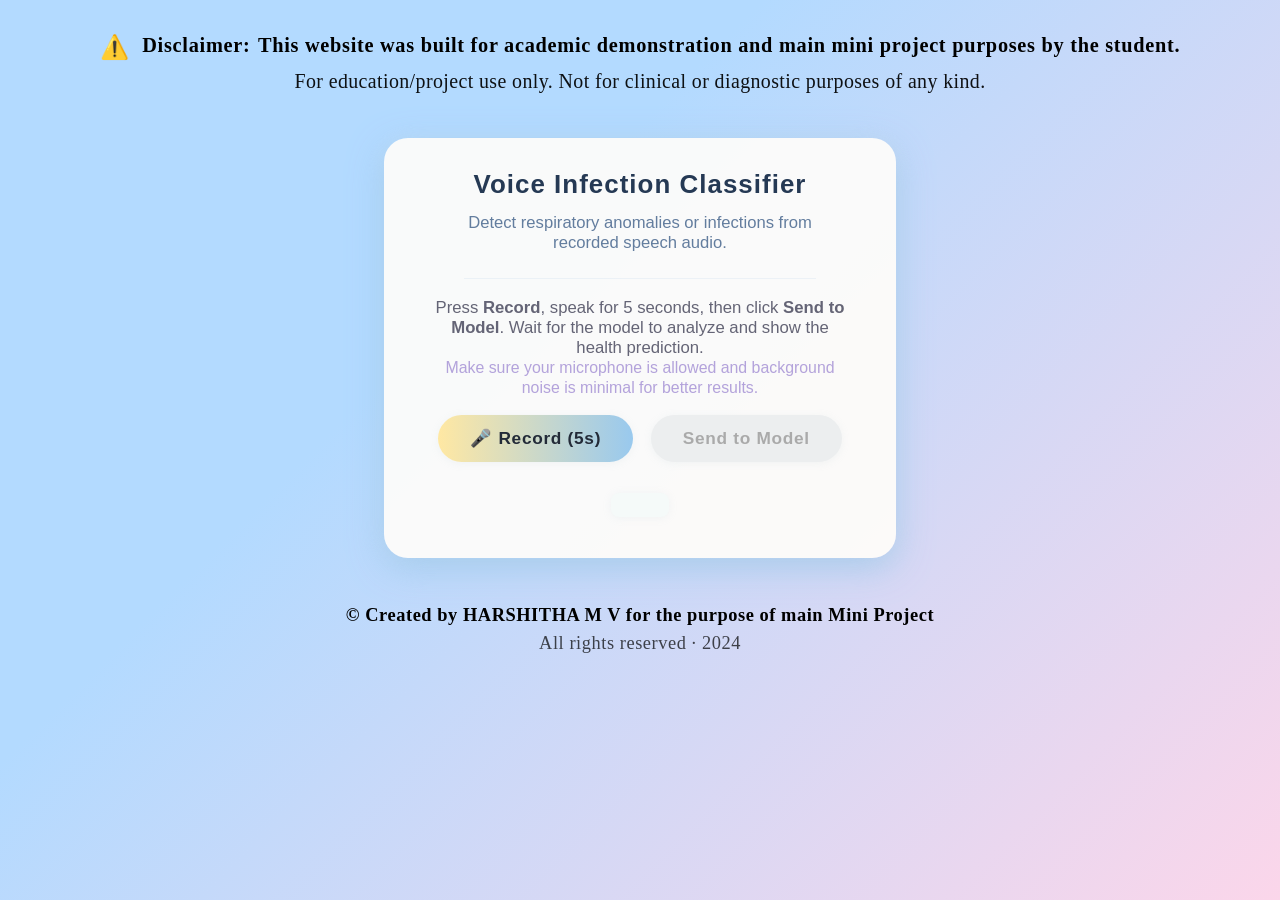
==== docs/index.html @ f56d1071 "Add frontend files for GitHub Pages" ====
<!DOCTYPE html>
<html lang="en">
<head>
  <meta charset="UTF-8">
  <title>Voice Infection Classifier</title>
  <meta name="viewport" content="width=device-width, initial-scale=1.0">
  <style>
    body {
      font-family: 'Segoe UI', Arial, sans-serif;
      background: linear-gradient(135deg, #b3daff 35%, #fbd6ea 100%);
      margin: 0;
      color: #232b38;
      min-height: 100vh;
      display: flex;
      flex-direction: column;
      min-height: 100vh;
    }
    .disclaimer-float {
      width: 100vw;
      text-align: center;
      font-family: 'Times New Roman', Times, serif;
      font-size: 1.27em;
      color: #000;
      font-weight: bold;
      background: transparent;
      margin-top: 0;
      margin-bottom: 0;
      padding: 32px 0 7px 0;
      letter-spacing: 0.035em;
      box-shadow: none;
      line-height: 1.32em;
    }
    .disclaimer-float .icon {
      font-size: 1.15em;
      margin-right: 7px;
      vertical-align: -2.5px;
      color: #ffb300;
      user-select: none;
    }
    .disclaimer-float strong {
      font-family: 'Times New Roman', Times, serif;
      font-weight: bold;
      color: #000;
      margin-right: 2px;
    }
    .disclaimer-detail-float {
      font-family: 'Times New Roman', Times, serif;
      color: #000;
      font-size: 0.98em;
      margin-top: 8px;
      letter-spacing: 0.02em;
      opacity: 0.92;
      font-weight: normal;
    }
    .main-container {
      background: #fffdfaeb;
      margin: 36px auto 0 auto;
      width: 94vw;
      max-width: 410px;
      border-radius: 24px;
      box-shadow: 0 9px 34px #95c5e8bc, 0 2px 20px #e8e6ed55;
      padding: 32px 4vw 28px 4vw;
      min-height: 285px;
      text-align: center;
      display: flex;
      flex-direction: column;
      align-items: center;
      transition: box-shadow 0.2s;
    }
    h1 {
      font-size: 1.62em;
      margin-bottom: 13px;
      margin-top: 0;
      letter-spacing: 1.03px;
      font-weight: bold;
      color: #253954;
    }
    .subtitle {
      font-size: 1.04em;
      color: #537095;
      opacity: 0.9;
      margin-bottom: 16px;
      margin-top: 1px;
      font-family: 'Segoe UI', Arial, sans-serif;
    }
    .divider {
      width: 86%;
      border: none;
      border-top: 1.3px solid #e4ecf4;
      margin: 9px auto 19px auto;
      opacity: 0.63;
    }
    .info-text {
      color: #4b4b5f;
      font-size: 1.046em;
      margin-bottom: 17px;
      opacity: 0.85;
      font-family: 'Segoe UI', Arial, sans-serif;
    }
    .button-row {
      display: flex;
      justify-content: center;
      gap: 1.1em;
      margin-bottom: 0;
      flex-wrap: wrap;
    }
    button {
      background: linear-gradient(90deg, #ffe8a3 0%, #99c9ee 100%);
      color: #232b38;
      font-weight: bold;
      padding: 13px 32px;
      border: none;
      border-radius: 24px;
      box-shadow: 0 1.5px 8px #a7bfc61f;
      font-size: 1.08em;
      letter-spacing: 0.7px;
      cursor: pointer;
      transition: background 0.13s, box-shadow 0.15s, transform 0.08s;
      outline: none;
      margin-bottom: 12px;
    }
    button:disabled {
      background: #eceeef;
      color: #aaa;
      cursor: not-allowed;
    }
    button:active {
      transform: translateY(2px) scale(0.97);
    }
    button:hover:enabled {
      background: linear-gradient(90deg, #AFE7FF 0%, #ffe68d 100%);
      box-shadow: 0 6px 20px #f6dfa8a2;
    }
    #result {
      font-size: 1.09em;
      margin-top: 19px;
      font-weight: 500;
      color: #274836;
      border-radius: 8px;
      display: inline-block;
      background: #f5faf9;
      padding: 12px 29px 12px 29px;
      margin-bottom: 13px;
      box-shadow: 0 1px 8px #a8bcd120;
    }
    #loader {
      display: none;
      margin-top: 15px;
      font-size: 1.08em;
      background: #fcfcfff6;
      color: #1799b8;
      font-weight: bold;
      padding: 9px 17px;
      border-radius: 10px;
      border: 1.1px solid #b0e5ff;
      width: fit-content;
      margin-left: auto;
      margin-right: auto;
      box-shadow: 0 4px 13px #b1dff84a;
    }
    audio {
      margin-top: 13px;
      margin-bottom: 9px;
      outline: none;
    }
    .footer-float {
      padding: 17px 0 15px 0;
      background: transparent;
      color: #000;
      font-size: 1.15em;
      font-family: 'Times New Roman', Times, serif;
      font-weight: bold;
      border-top: none;
      text-align: center;
      width: 100vw;
      letter-spacing: 0.03em;
      margin-bottom: 0;
      margin-top: 30px;
      box-shadow: none;
    }
    .footer-float .footer-note {
      color: #000;
      font-size: 1em;
      font-family: 'Times New Roman', Times, serif;
      font-weight: normal;
      margin-top: 7px;
      display: block;
      opacity: .7;
    }
    @media (max-width: 600px) {
      .main-container { padding: 10px 2vw 13px 2vw; min-height: 170px;}
      h1 { font-size: 1em; }
      .button-row { gap: 0.5em; }
      #result { font-size: 0.93em; padding: 7px 2vw; }
      .info-text { font-size: 0.96em; }
      button { font-size: .98em; padding: 9px 2vw; }
      #loader { padding: 7px 11px; }
      .footer-float { font-size: 0.98em; padding: 8px 0 8px 0; }
      .disclaimer-float { font-size: 0.99em; padding: 10px 2vw 3px 2vw;}
    }
  </style>
</head>
<body>
  <div class="disclaimer-float">
    <span class="icon">⚠️</span>
    <strong>Disclaimer:</strong>
    This website was built for academic demonstration and main mini project purposes by the student.
    <div class="disclaimer-detail-float">
      For education/project use only. Not for clinical or diagnostic purposes of any kind.
    </div>
  </div>
  <div class="main-container">
    <h1>Voice Infection Classifier</h1>
    <span class="subtitle">Detect respiratory anomalies or infections from recorded speech audio.</span>
    <hr class="divider">
    <div class="info-text">
      Press <b>Record</b>, speak for 5 seconds, then click <b>Send to Model</b>. Wait for the model to analyze and show the health prediction.<br>
      <span style="font-size:0.95em; color:#967ecf; opacity:0.82;">Make sure your microphone is allowed and background noise is minimal for better results.</span>
    </div>
    <div class="button-row">
      <button id="recordBtn">🎤 Record (5s)</button>
      <button id="sendBtn" disabled>Send to Model</button>
    </div>
    <div id="loader">Predicting...</div>
    <div id="result"></div>
    <audio id="player" controls style="display:none;"></audio>
  </div>
  <footer class="footer-float">
    © Created by HARSHITHA M V for the purpose of main Mini Project
    <span class="footer-note">
      All rights reserved · 2024
    </span>
  </footer>
<script>
let chunks = [];
let mediaRecorder;
let audioBlob;

const recordBtn = document.getElementById('recordBtn');
const sendBtn = document.getElementById('sendBtn');
const resultDiv = document.getElementById('result');
const loader = document.getElementById('loader');
const player = document.getElementById('player');

recordBtn.onclick = async function () {
    resultDiv.textContent = '';
    sendBtn.disabled = true;
    chunks = [];
    try {
      const stream = await navigator.mediaDevices.getUserMedia({ audio: true });
      mediaRecorder = new MediaRecorder(stream);
      mediaRecorder.ondataavailable = e => chunks.push(e.data);
      mediaRecorder.onstop = e => {
          audioBlob = new Blob(chunks, { type: 'audio/wav' });
          player.src = URL.createObjectURL(audioBlob);
          player.style.display = 'block';
          sendBtn.disabled = false;
          stream.getTracks().forEach(track => track.stop());
      };
      mediaRecorder.start();
      recordBtn.disabled = true;
      setTimeout(() => {
          mediaRecorder.stop();
          recordBtn.disabled = false;
      }, 5000);
    } catch (err) {
      resultDiv.textContent = 'Error: Please allow microphone access!';
    }
};

sendBtn.onclick = function () {
    if (!audioBlob) return;
    loader.style.display = 'block';
    resultDiv.textContent = '';
    let formData = new FormData();
    formData.append('file', audioBlob, 'recorded_audio.wav');
    fetch('https://respiratoryanomalies-detection.onrender.com/predict/', { // CHANGE THIS when backend is deployed!
        method: 'POST',
        body: formData
    }).then(res => res.json())
      .then(data => {
        loader.style.display = 'none';
        resultDiv.innerHTML = `<b>Result: ${data.label}</b><br>Probabilities: [Healthy: ${data.probabilities[0].toFixed(2)}, Infected: ${data.probabilities[1].toFixed(2)}]`;
      }).catch(err => {
        loader.style.display = 'none';
        resultDiv.innerText = "Error: " + err;
      });
};
</script>
</body>
</html>
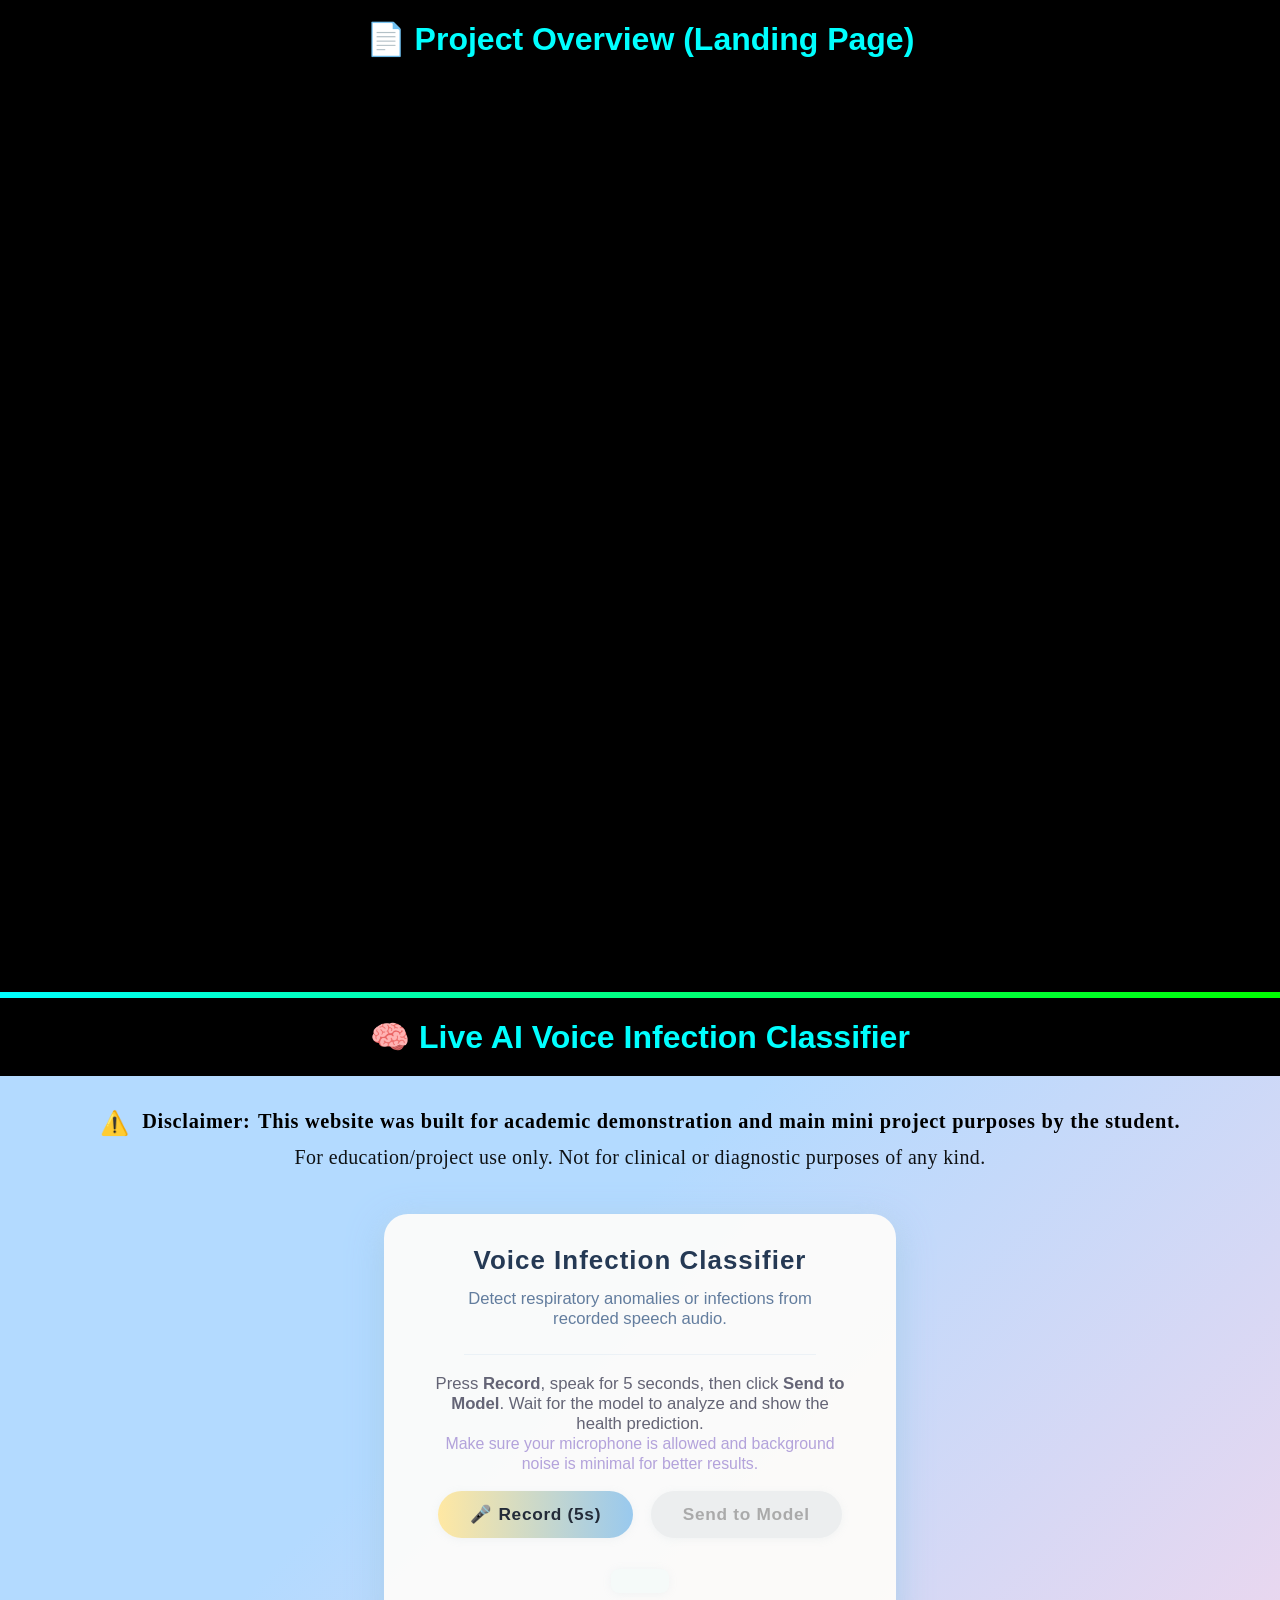
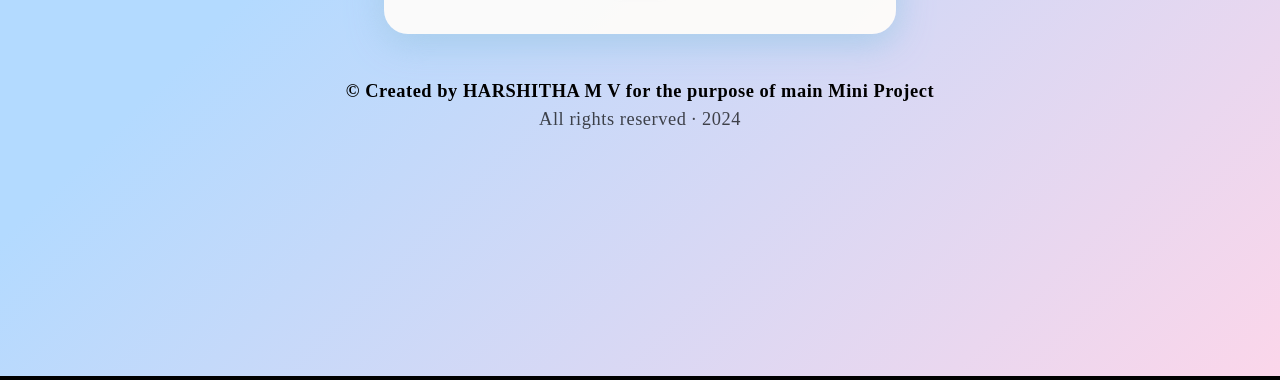
==== commit 4b1a8520: "Create index.html" ====
--- a/docs/index.html
+++ b/docs/index.html
@@ -2,290 +2,50 @@
 <html lang="en">
 <head>
   <meta charset="UTF-8">
-  <title>Voice Infection Classifier</title>
-  <meta name="viewport" content="width=device-width, initial-scale=1.0">
+  <title>Respiratory Anomalies Detection</title>
   <style>
     body {
-      font-family: 'Segoe UI', Arial, sans-serif;
-      background: linear-gradient(135deg, #b3daff 35%, #fbd6ea 100%);
       margin: 0;
-      color: #232b38;
-      min-height: 100vh;
-      display: flex;
-      flex-direction: column;
-      min-height: 100vh;
+      background: black;
+      color: white;
+      font-family: Arial, sans-serif;
     }
-    .disclaimer-float {
-      width: 100vw;
+
+    h1 {
       text-align: center;
-      font-family: 'Times New Roman', Times, serif;
-      font-size: 1.27em;
-      color: #000;
-      font-weight: bold;
-      background: transparent;
-      margin-top: 0;
-      margin-bottom: 0;
-      padding: 32px 0 7px 0;
-      letter-spacing: 0.035em;
-      box-shadow: none;
-      line-height: 1.32em;
+      color: cyan;
+      margin: 20px 0;
     }
-    .disclaimer-float .icon {
-      font-size: 1.15em;
-      margin-right: 7px;
-      vertical-align: -2.5px;
-      color: #ffb300;
-      user-select: none;
+
+    .frame-box {
+      width: 100%;
+      height: 100vh;
+      border: none;
     }
-    .disclaimer-float strong {
-      font-family: 'Times New Roman', Times, serif;
-      font-weight: bold;
-      color: #000;
-      margin-right: 2px;
-    }
-    .disclaimer-detail-float {
-      font-family: 'Times New Roman', Times, serif;
-      color: #000;
-      font-size: 0.98em;
-      margin-top: 8px;
-      letter-spacing: 0.02em;
-      opacity: 0.92;
-      font-weight: normal;
-    }
-    .main-container {
-      background: #fffdfaeb;
-      margin: 36px auto 0 auto;
-      width: 94vw;
-      max-width: 410px;
-      border-radius: 24px;
-      box-shadow: 0 9px 34px #95c5e8bc, 0 2px 20px #e8e6ed55;
-      padding: 32px 4vw 28px 4vw;
-      min-height: 285px;
-      text-align: center;
-      display: flex;
-      flex-direction: column;
-      align-items: center;
-      transition: box-shadow 0.2s;
-    }
-    h1 {
-      font-size: 1.62em;
-      margin-bottom: 13px;
-      margin-top: 0;
-      letter-spacing: 1.03px;
-      font-weight: bold;
-      color: #253954;
-    }
-    .subtitle {
-      font-size: 1.04em;
-      color: #537095;
-      opacity: 0.9;
-      margin-bottom: 16px;
-      margin-top: 1px;
-      font-family: 'Segoe UI', Arial, sans-serif;
-    }
+
     .divider {
-      width: 86%;
-      border: none;
-      border-top: 1.3px solid #e4ecf4;
-      margin: 9px auto 19px auto;
-      opacity: 0.63;
-    }
-    .info-text {
-      color: #4b4b5f;
-      font-size: 1.046em;
-      margin-bottom: 17px;
-      opacity: 0.85;
-      font-family: 'Segoe UI', Arial, sans-serif;
-    }
-    .button-row {
-      display: flex;
-      justify-content: center;
-      gap: 1.1em;
-      margin-bottom: 0;
-      flex-wrap: wrap;
-    }
-    button {
-      background: linear-gradient(90deg, #ffe8a3 0%, #99c9ee 100%);
-      color: #232b38;
-      font-weight: bold;
-      padding: 13px 32px;
-      border: none;
-      border-radius: 24px;
-      box-shadow: 0 1.5px 8px #a7bfc61f;
-      font-size: 1.08em;
-      letter-spacing: 0.7px;
-      cursor: pointer;
-      transition: background 0.13s, box-shadow 0.15s, transform 0.08s;
-      outline: none;
-      margin-bottom: 12px;
-    }
-    button:disabled {
-      background: #eceeef;
-      color: #aaa;
-      cursor: not-allowed;
-    }
-    button:active {
-      transform: translateY(2px) scale(0.97);
-    }
-    button:hover:enabled {
-      background: linear-gradient(90deg, #AFE7FF 0%, #ffe68d 100%);
-      box-shadow: 0 6px 20px #f6dfa8a2;
-    }
-    #result {
-      font-size: 1.09em;
-      margin-top: 19px;
-      font-weight: 500;
-      color: #274836;
-      border-radius: 8px;
-      display: inline-block;
-      background: #f5faf9;
-      padding: 12px 29px 12px 29px;
-      margin-bottom: 13px;
-      box-shadow: 0 1px 8px #a8bcd120;
-    }
-    #loader {
-      display: none;
-      margin-top: 15px;
-      font-size: 1.08em;
-      background: #fcfcfff6;
-      color: #1799b8;
-      font-weight: bold;
-      padding: 9px 17px;
-      border-radius: 10px;
-      border: 1.1px solid #b0e5ff;
-      width: fit-content;
-      margin-left: auto;
-      margin-right: auto;
-      box-shadow: 0 4px 13px #b1dff84a;
-    }
-    audio {
-      margin-top: 13px;
-      margin-bottom: 9px;
-      outline: none;
-    }
-    .footer-float {
-      padding: 17px 0 15px 0;
-      background: transparent;
-      color: #000;
-      font-size: 1.15em;
-      font-family: 'Times New Roman', Times, serif;
-      font-weight: bold;
-      border-top: none;
-      text-align: center;
-      width: 100vw;
-      letter-spacing: 0.03em;
-      margin-bottom: 0;
-      margin-top: 30px;
-      box-shadow: none;
-    }
-    .footer-float .footer-note {
-      color: #000;
-      font-size: 1em;
-      font-family: 'Times New Roman', Times, serif;
-      font-weight: normal;
-      margin-top: 7px;
-      display: block;
-      opacity: .7;
-    }
-    @media (max-width: 600px) {
-      .main-container { padding: 10px 2vw 13px 2vw; min-height: 170px;}
-      h1 { font-size: 1em; }
-      .button-row { gap: 0.5em; }
-      #result { font-size: 0.93em; padding: 7px 2vw; }
-      .info-text { font-size: 0.96em; }
-      button { font-size: .98em; padding: 9px 2vw; }
-      #loader { padding: 7px 11px; }
-      .footer-float { font-size: 0.98em; padding: 8px 0 8px 0; }
-      .disclaimer-float { font-size: 0.99em; padding: 10px 2vw 3px 2vw;}
+      height: 6px;
+      background: linear-gradient(to right, cyan, lime);
+      margin: 10px 0;
     }
   </style>
 </head>
+
 <body>
-  <div class="disclaimer-float">
-    <span class="icon">⚠️</span>
-    <strong>Disclaimer:</strong>
-    This website was built for academic demonstration and main mini project purposes by the student.
-    <div class="disclaimer-detail-float">
-      For education/project use only. Not for clinical or diagnostic purposes of any kind.
-    </div>
-  </div>
-  <div class="main-container">
-    <h1>Voice Infection Classifier</h1>
-    <span class="subtitle">Detect respiratory anomalies or infections from recorded speech audio.</span>
-    <hr class="divider">
-    <div class="info-text">
-      Press <b>Record</b>, speak for 5 seconds, then click <b>Send to Model</b>. Wait for the model to analyze and show the health prediction.<br>
-      <span style="font-size:0.95em; color:#967ecf; opacity:0.82;">Make sure your microphone is allowed and background noise is minimal for better results.</span>
-    </div>
-    <div class="button-row">
-      <button id="recordBtn">🎤 Record (5s)</button>
-      <button id="sendBtn" disabled>Send to Model</button>
-    </div>
-    <div id="loader">Predicting...</div>
-    <div id="result"></div>
-    <audio id="player" controls style="display:none;"></audio>
-  </div>
-  <footer class="footer-float">
-    © Created by HARSHITHA M V for the purpose of main Mini Project
-    <span class="footer-note">
-      All rights reserved · 2024
-    </span>
-  </footer>
-<script>
-let chunks = [];
-let mediaRecorder;
-let audioBlob;
 
-const recordBtn = document.getElementById('recordBtn');
-const sendBtn = document.getElementById('sendBtn');
-const resultDiv = document.getElementById('result');
-const loader = document.getElementById('loader');
-const player = document.getElementById('player');
+  <h1>📄 Project Overview (Landing Page)</h1>
+  <iframe 
+      class="frame-box" 
+      src="./landing/index.html">
+  </iframe>
 
-recordBtn.onclick = async function () {
-    resultDiv.textContent = '';
-    sendBtn.disabled = true;
-    chunks = [];
-    try {
-      const stream = await navigator.mediaDevices.getUserMedia({ audio: true });
-      mediaRecorder = new MediaRecorder(stream);
-      mediaRecorder.ondataavailable = e => chunks.push(e.data);
-      mediaRecorder.onstop = e => {
-          audioBlob = new Blob(chunks, { type: 'audio/wav' });
-          player.src = URL.createObjectURL(audioBlob);
-          player.style.display = 'block';
-          sendBtn.disabled = false;
-          stream.getTracks().forEach(track => track.stop());
-      };
-      mediaRecorder.start();
-      recordBtn.disabled = true;
-      setTimeout(() => {
-          mediaRecorder.stop();
-          recordBtn.disabled = false;
-      }, 5000);
-    } catch (err) {
-      resultDiv.textContent = 'Error: Please allow microphone access!';
-    }
-};
+  <div class="divider"></div>
 
-sendBtn.onclick = function () {
-    if (!audioBlob) return;
-    loader.style.display = 'block';
-    resultDiv.textContent = '';
-    let formData = new FormData();
-    formData.append('file', audioBlob, 'recorded_audio.wav');
-    fetch('https://respiratoryanomalies-detection.onrender.com/predict/', { // CHANGE THIS when backend is deployed!
-        method: 'POST',
-        body: formData
-    }).then(res => res.json())
-      .then(data => {
-        loader.style.display = 'none';
-        resultDiv.innerHTML = `<b>Result: ${data.label}</b><br>Probabilities: [Healthy: ${data.probabilities[0].toFixed(2)}, Infected: ${data.probabilities[1].toFixed(2)}]`;
-      }).catch(err => {
-        loader.style.display = 'none';
-        resultDiv.innerText = "Error: " + err;
-      });
-};
-</script>
+  <h1>🧠 Live AI Voice Infection Classifier</h1>
+  <iframe 
+      class="frame-box" 
+      src="./index_app.html">
+  </iframe>
+
 </body>
 </html>
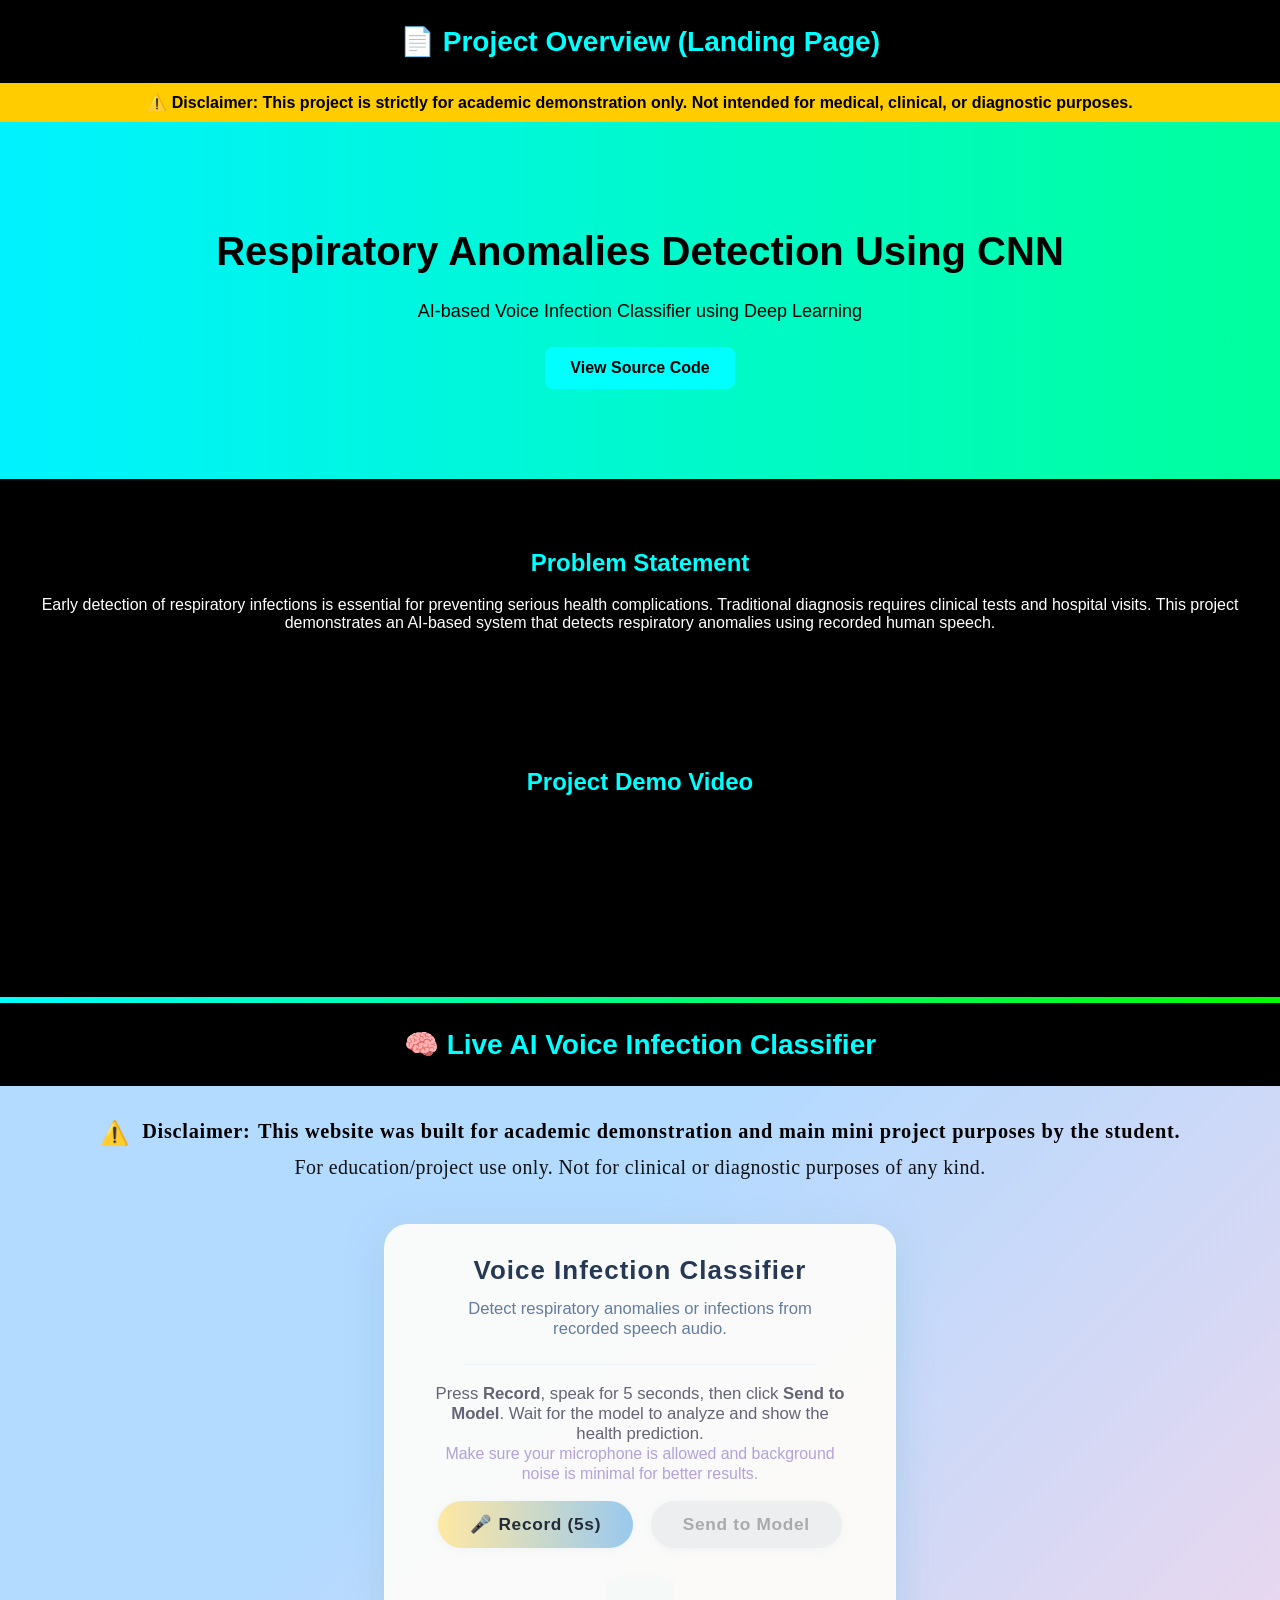
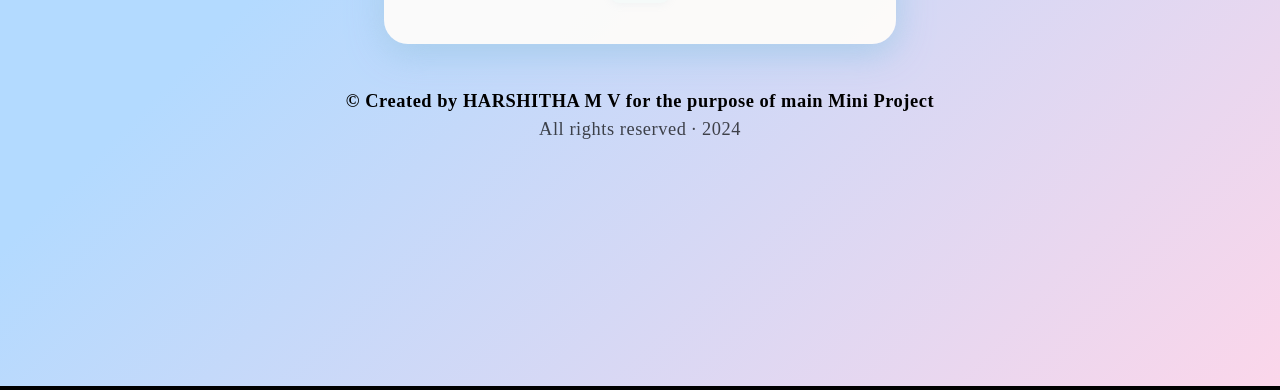
==== commit c648ceff: "index.html Index for both live webpage and information page" ====
--- a/docs/index.html
+++ b/docs/index.html
@@ -2,7 +2,8 @@
 <html lang="en">
 <head>
   <meta charset="UTF-8">
-  <title>Respiratory Anomalies Detection</title>
+  <title>Respiratory AI Project</title>
+
   <style>
     body {
       margin: 0;
@@ -14,7 +15,8 @@
     h1 {
       text-align: center;
       color: cyan;
-      margin: 20px 0;
+      margin: 25px 0;
+      font-size: 28px;
     }
 
     .frame-box {
@@ -33,19 +35,15 @@
 
 <body>
 
+  <!-- ✅ LANDING PAGE -->
   <h1>📄 Project Overview (Landing Page)</h1>
-  <iframe 
-      class="frame-box" 
-      src="./landing/index.html">
-  </iframe>
+  <iframe class="frame-box" src="../landing/index.html"></iframe>
 
   <div class="divider"></div>
 
+  <!-- ✅ MAIN AI APP -->
   <h1>🧠 Live AI Voice Infection Classifier</h1>
-  <iframe 
-      class="frame-box" 
-      src="./index_app.html">
-  </iframe>
+  <iframe class="frame-box" src="../index.html"></iframe>
 
 </body>
 </html>
